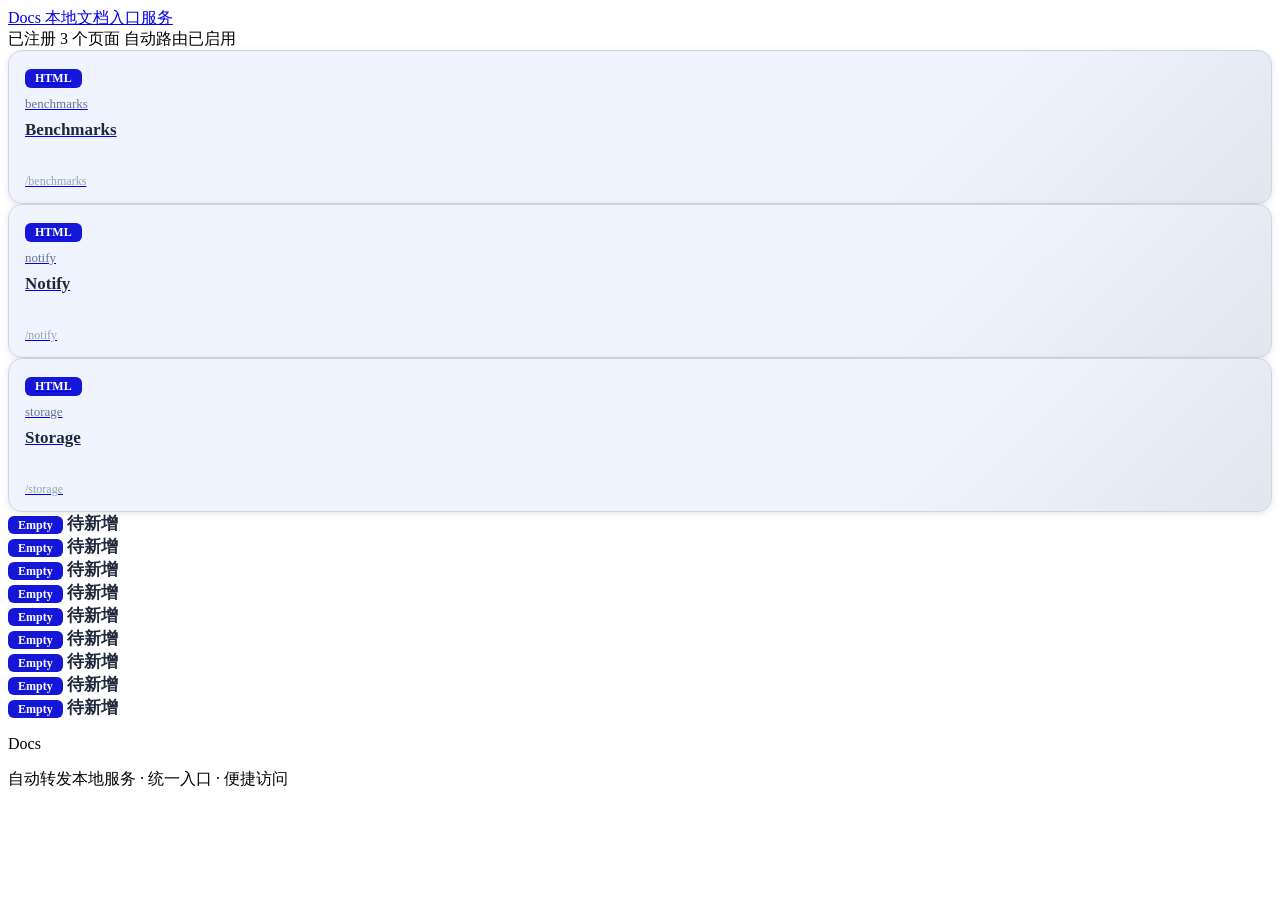
==== public/index.html @ 0578fbf3 "feat: add new documentation entry point and workspace navigation - Introduced a new index.html for t" ====
<!doctype html>
<html lang="zh-CN">
<head>
	<meta charset="utf-8">
	<meta name="viewport" content="width=device-width, initial-scale=1">
	<title>Docs | 已注册页面入口</title>
	<meta name="description" content="自动转发本地服务 · 统一入口 · 便捷访问">
	<link rel="icon" type="image/svg+xml" href="/assets/favicon.svg">
	<link rel="stylesheet" href="/assets/site.css">
</head>
<body>
	<div class="page-shell">
		
		<header class="site-header">
			<a class="brand-block brand-home" href="/">
				<span class="brand">Docs</span>
				<span class="brand-copy">本地文档入口服务</span>
			</a>
			<div class="site-header-meta" aria-label="站点状态">
				<span class="header-pill">已注册 3 个页面</span>
				<span class="header-pill">自动路由已启用</span>
			</div>
		</header>
		
		<main class="page-main">

<section class="home-library">
	<div class="library-stage">

		<div class="bookshelf-frame" id="registered-pages">
			<div class="bookshelf-grid" data-bookshelf-grid>
				
				
				   <div class="bookshelf-slot">
					   <a class="shelf-book card card-shadow" href="/benchmarks" data-shelf-link aria-label="打开 benchmarks 页面">
						   <span class="shelf-book-badge">HTML</span>
						   <span class="shelf-book-route">benchmarks</span>
						   <span class="shelf-book-title">Benchmarks</span>
						   <span class="shelf-book-meta">/benchmarks</span>
					   </a>
				   </div>
				
				   <div class="bookshelf-slot">
					   <a class="shelf-book card card-shadow" href="/notify" data-shelf-link aria-label="打开 notify 页面">
						   <span class="shelf-book-badge">HTML</span>
						   <span class="shelf-book-route">notify</span>
						   <span class="shelf-book-title">Notify</span>
						   <span class="shelf-book-meta">/notify</span>
					   </a>
				   </div>
				
				   <div class="bookshelf-slot">
					   <a class="shelf-book card card-shadow" href="/storage" data-shelf-link aria-label="打开 storage 页面">
						   <span class="shelf-book-badge">HTML</span>
						   <span class="shelf-book-route">storage</span>
						   <span class="shelf-book-title">Storage</span>
						   <span class="shelf-book-meta">/storage</span>
					   </a>
				   </div>
				
				
				<div class="bookshelf-slot is-placeholder" aria-hidden="true">
					<div class="shelf-book shelf-book-empty">
						<span class="shelf-book-badge">Empty</span>
						<span class="shelf-book-title">待新增</span>
					</div>
				</div>
				
				<div class="bookshelf-slot is-placeholder" aria-hidden="true">
					<div class="shelf-book shelf-book-empty">
						<span class="shelf-book-badge">Empty</span>
						<span class="shelf-book-title">待新增</span>
					</div>
				</div>
				
				<div class="bookshelf-slot is-placeholder" aria-hidden="true">
					<div class="shelf-book shelf-book-empty">
						<span class="shelf-book-badge">Empty</span>
						<span class="shelf-book-title">待新增</span>
					</div>
				</div>
				
				<div class="bookshelf-slot is-placeholder" aria-hidden="true">
					<div class="shelf-book shelf-book-empty">
						<span class="shelf-book-badge">Empty</span>
						<span class="shelf-book-title">待新增</span>
					</div>
				</div>
				
				<div class="bookshelf-slot is-placeholder" aria-hidden="true">
					<div class="shelf-book shelf-book-empty">
						<span class="shelf-book-badge">Empty</span>
						<span class="shelf-book-title">待新增</span>
					</div>
				</div>
				
				<div class="bookshelf-slot is-placeholder" aria-hidden="true">
					<div class="shelf-book shelf-book-empty">
						<span class="shelf-book-badge">Empty</span>
						<span class="shelf-book-title">待新增</span>
					</div>
				</div>
				
				<div class="bookshelf-slot is-placeholder" aria-hidden="true">
					<div class="shelf-book shelf-book-empty">
						<span class="shelf-book-badge">Empty</span>
						<span class="shelf-book-title">待新增</span>
					</div>
				</div>
				
				<div class="bookshelf-slot is-placeholder" aria-hidden="true">
					<div class="shelf-book shelf-book-empty">
						<span class="shelf-book-badge">Empty</span>
						<span class="shelf-book-title">待新增</span>
					</div>
				</div>
				
				<div class="bookshelf-slot is-placeholder" aria-hidden="true">
					<div class="shelf-book shelf-book-empty">
						<span class="shelf-book-badge">Empty</span>
						<span class="shelf-book-title">待新增</span>
					</div>
				</div>
				
				
			</div>
			
		</div>
	</div>
</section>
<style>
 
.card {
	background: linear-gradient(135deg, #f0f4ff 70%, #e0e7ef 100%);
	border-radius: 14px;
	border: 1.5px solid #d1d5db;
	box-shadow: 0 2px 8px 0 rgba(60,72,88,0.08), 0 1.5px 4px 0 rgba(60,72,88,0.06);
	transition: box-shadow 0.2s, border-color 0.2s;
	position: relative;
	overflow: hidden;
}
.card-shadow:hover, .card-shadow:focus {
	box-shadow: 0 4px 16px 0 rgba(60,72,88,0.16), 0 3px 8px 0 rgba(60,72,88,0.12);
	border-color: #a5b4fc;
}
.shelf-book.card {
	padding: 18px 16px 14px 16px;
	display: flex;
	flex-direction: column;
	gap: 6px;
	min-height: 120px;
}
.shelf-book-badge {
	background: #1417d7;
	color: #fff;
	border-radius: 6px;
	padding: 2px 10px;
	font-size: 12px;
	font-weight: 600;
	align-self: flex-start;
	margin-bottom: 2px;
}
.shelf-book-route {
	color: #64748b;
	font-size: 13px;
	font-weight: 500;
}
.shelf-book-title {
	color: #1e293b;
	font-size: 17px;
	font-weight: 700;
	margin-top: 2px;
}
.shelf-book-meta {
	color: #94a3b8;
	font-size: 12px;
	margin-top: auto;
}
</style>
<script>
	(function() {
		const prefersReducedMotion = window.matchMedia("(prefers-reduced-motion: reduce)");
		const links = document.querySelectorAll("[data-shelf-link]");
		let isLeaving = false;

		links.forEach((link) => {
			link.addEventListener("click", (event) => {
				if (
					prefersReducedMotion.matches ||
					event.defaultPrevented ||
					event.button !== 0 ||
					event.metaKey ||
					event.ctrlKey ||
					event.shiftKey ||
					event.altKey
				) {
					return;
				}

				const href = link.getAttribute("href");
				if (!href || href.startsWith("#")) {
					return;
				}

				event.preventDefault();
				if (isLeaving) {
					return;
				}

				isLeaving = true;
				document.body.classList.add("home-transitioning");
				link.classList.add("is-opening");
				window.setTimeout(() => {
					window.location.assign(href);
				}, 240);
			});
		});
	})();
</script>

		</main>
		
		<footer class="site-footer">
			<div>
				<p class="footer-title">Docs</p>
				<p>自动转发本地服务 · 统一入口 · 便捷访问</p>
			</div>
		</footer>
		
	</div>
</body>
</html>
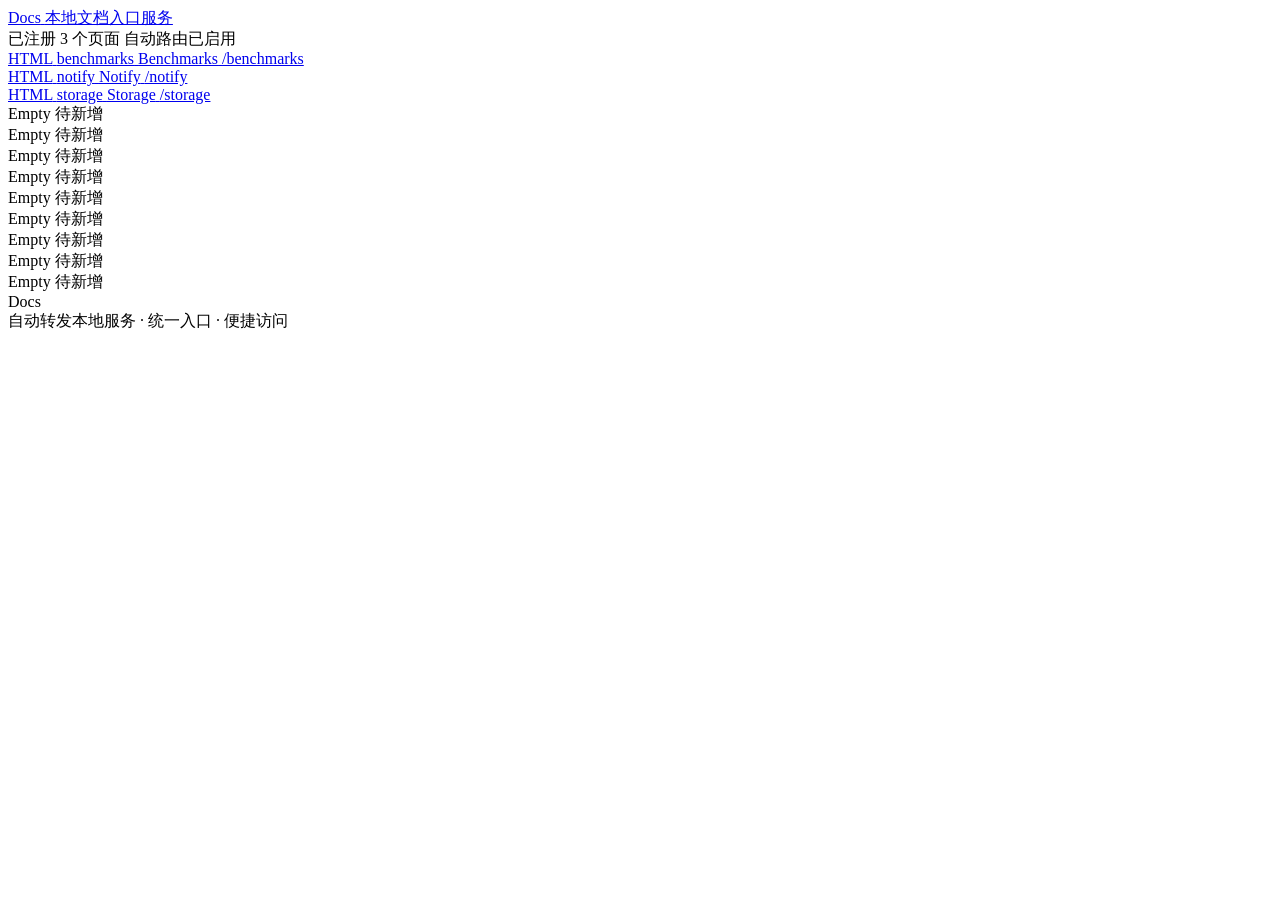
==== commit 86f90d9b: "feat: 添加资产版本控制，优化缓存策略并更新页面样式" ====
--- a/public/index.html
+++ b/public/index.html
@@ -7,8 +7,8 @@
 	<meta name="viewport" content="width=device-width, initial-scale=1">
 	<title>Docs | 已注册页面入口</title>
 	<meta name="description" content="自动转发本地服务 · 统一入口 · 便捷访问">
-	<link rel="icon" type="image/svg+xml" href="/assets/favicon.svg">
-	<link rel="stylesheet" href="/assets/site.css">
+	<link rel="icon" type="image/svg+xml" href="/assets/favicon.svg?v=1778679291">
+	<link rel="stylesheet" href="/assets/site.css?v=1778679291">
 </head>
 <body>
 	<div class="page-shell">
@@ -34,7 +34,7 @@
 				
 				
 				   <div class="bookshelf-slot">
-					   <a class="shelf-book card card-shadow" href="/benchmarks" data-shelf-link aria-label="打开 benchmarks 页面">
+					   <a class="shelf-book" href="/benchmarks" data-shelf-link aria-label="打开 benchmarks 页面">
 						   <span class="shelf-book-badge">HTML</span>
 						   <span class="shelf-book-route">benchmarks</span>
 						   <span class="shelf-book-title">Benchmarks</span>
@@ -43,7 +43,7 @@
 				   </div>
 				
 				   <div class="bookshelf-slot">
-					   <a class="shelf-book card card-shadow" href="/notify" data-shelf-link aria-label="打开 notify 页面">
+					   <a class="shelf-book" href="/notify" data-shelf-link aria-label="打开 notify 页面">
 						   <span class="shelf-book-badge">HTML</span>
 						   <span class="shelf-book-route">notify</span>
 						   <span class="shelf-book-title">Notify</span>
@@ -52,7 +52,7 @@
 				   </div>
 				
 				   <div class="bookshelf-slot">
-					   <a class="shelf-book card card-shadow" href="/storage" data-shelf-link aria-label="打开 storage 页面">
+					   <a class="shelf-book" href="/storage" data-shelf-link aria-label="打开 storage 页面">
 						   <span class="shelf-book-badge">HTML</span>
 						   <span class="shelf-book-route">storage</span>
 						   <span class="shelf-book-title">Storage</span>
@@ -130,55 +130,6 @@
 		</div>
 	</div>
 </section>
-<style>
- 
-.card {
-	background: linear-gradient(135deg, #f0f4ff 70%, #e0e7ef 100%);
-	border-radius: 14px;
-	border: 1.5px solid #d1d5db;
-	box-shadow: 0 2px 8px 0 rgba(60,72,88,0.08), 0 1.5px 4px 0 rgba(60,72,88,0.06);
-	transition: box-shadow 0.2s, border-color 0.2s;
-	position: relative;
-	overflow: hidden;
-}
-.card-shadow:hover, .card-shadow:focus {
-	box-shadow: 0 4px 16px 0 rgba(60,72,88,0.16), 0 3px 8px 0 rgba(60,72,88,0.12);
-	border-color: #a5b4fc;
-}
-.shelf-book.card {
-	padding: 18px 16px 14px 16px;
-	display: flex;
-	flex-direction: column;
-	gap: 6px;
-	min-height: 120px;
-}
-.shelf-book-badge {
-	background: #1417d7;
-	color: #fff;
-	border-radius: 6px;
-	padding: 2px 10px;
-	font-size: 12px;
-	font-weight: 600;
-	align-self: flex-start;
-	margin-bottom: 2px;
-}
-.shelf-book-route {
-	color: #64748b;
-	font-size: 13px;
-	font-weight: 500;
-}
-.shelf-book-title {
-	color: #1e293b;
-	font-size: 17px;
-	font-weight: 700;
-	margin-top: 2px;
-}
-.shelf-book-meta {
-	color: #94a3b8;
-	font-size: 12px;
-	margin-top: auto;
-}
-</style>
 <script>
 	(function() {
 		const prefersReducedMotion = window.matchMedia("(prefers-reduced-motion: reduce)");
@@ -223,11 +174,11 @@
 		</main>
 		
 		<footer class="site-footer">
-			<div>
-				<p class="footer-title">Docs</p>
-				<p>自动转发本地服务 · 统一入口 · 便捷访问</p>
-			</div>
-		</footer>
+					<div class="footer-inner">
+						<div class="footer-title">Docs</div>
+						<div class="footer-desc">自动转发本地服务 · 统一入口 · 便捷访问</div>
+					</div>
+				</footer>
 		
 	</div>
 </body>
